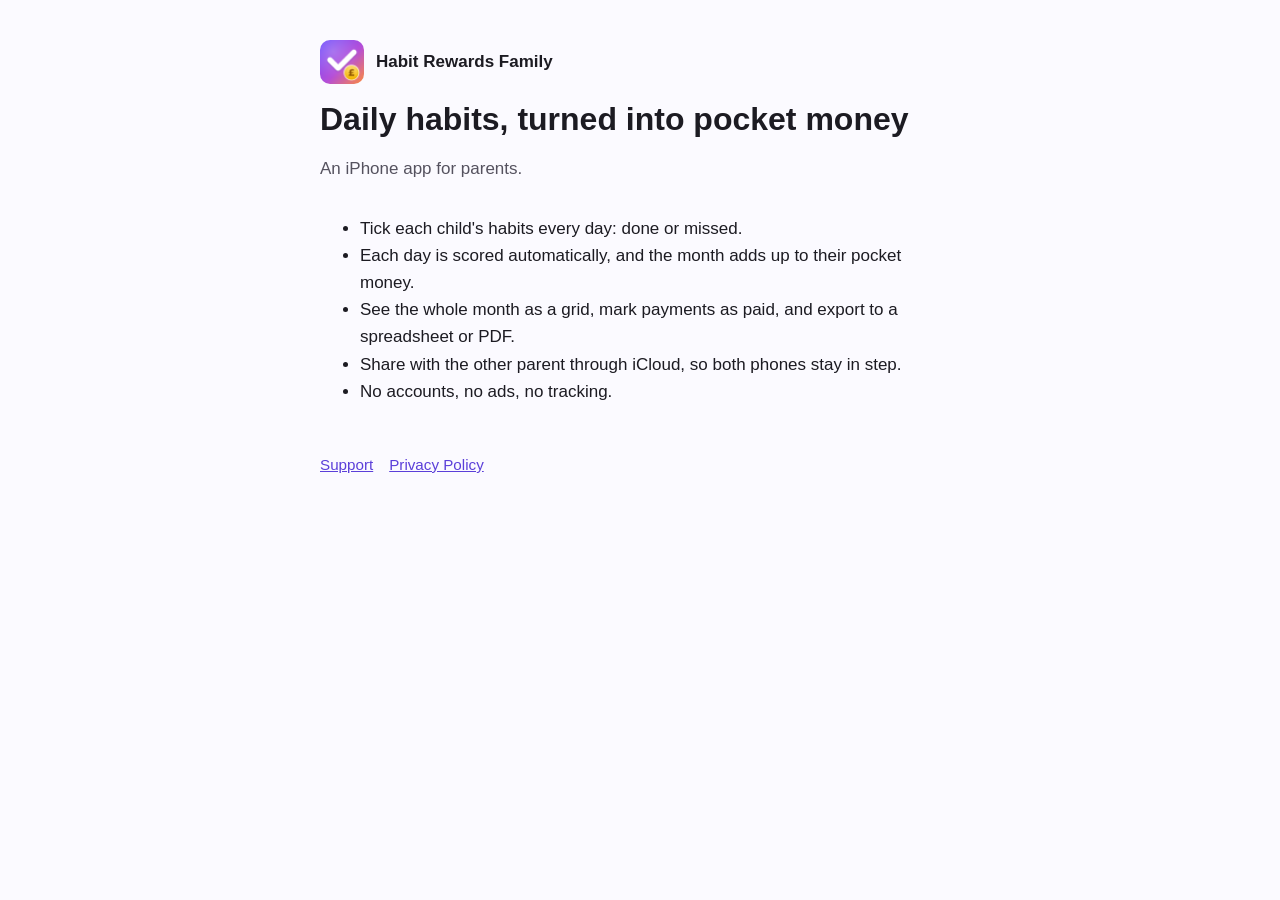
==== docs/index.html @ 582ade09 "Habit Rewards Family 1.0 An iPhone app for parents: daily habits for each child, scored into pocket " ====
<!doctype html>
<html lang="en">
<head>
  <meta charset="utf-8">
  <meta name="viewport" content="width=device-width, initial-scale=1">
  <title>Habit Rewards Family</title>
  <meta name="description" content="Track your children's daily habits and turn them into pocket money. Shared between both parents' iPhones.">
  <link rel="icon" href="icon.png">
  <link rel="stylesheet" href="style.css">
</head>
<body>
<main>
  <header>
    <div class="app"><img src="icon.png" alt="">Habit Rewards Family</div>
    <h1>Daily habits, turned into pocket money</h1>
    <p class="muted">An iPhone app for parents.</p>
  </header>

  <ul>
    <li>Tick each child's habits every day: done or missed.</li>
    <li>Each day is scored automatically, and the month adds up to their pocket money.</li>
    <li>See the whole month as a grid, mark payments as paid, and export to a spreadsheet or PDF.</li>
    <li>Share with the other parent through iCloud, so both phones stay in step.</li>
    <li>No accounts, no ads, no tracking.</li>
  </ul>

  <nav><a href="support.html">Support</a><a href="privacy.html">Privacy Policy</a></nav>
</main>
</body>
</html>
---- docs/style.css ----
:root {
  --bg: #fbfaff;
  --text: #1c1b22;
  --muted: #55525f;
  --accent: #5b3fd9;
  --card: #ffffff;
  --border: #e4e0f0;
  color-scheme: light dark;
}
@media (prefers-color-scheme: dark) {
  :root {
    --bg: #131217;
    --text: #f2f1f6;
    --muted: #b4b1bf;
    --accent: #a995ff;
    --card: #1d1c23;
    --border: #2f2d38;
  }
}
* { box-sizing: border-box; }
body {
  margin: 0;
  background: var(--bg);
  color: var(--text);
  font: 17px/1.6 -apple-system, BlinkMacSystemFont, "Segoe UI", Roboto, Helvetica, Arial, sans-serif;
}
main { max-width: 42rem; margin: 0 auto; padding: 2.5rem 1rem 4rem; }
header { margin-bottom: 2rem; }
header .app { display: flex; align-items: center; gap: .75rem; font-weight: 600; }
header .app img { width: 44px; height: 44px; border-radius: 10px; }
h1 { font-size: 2rem; line-height: 1.2; margin: 1rem 0 .25rem; }
h2 { font-size: 1.25rem; margin: 2rem 0 .5rem; }
p, li { color: var(--text); }
.muted { color: var(--muted); }
a { color: var(--accent); }
.card {
  background: var(--card);
  border: 1px solid var(--border);
  border-radius: 14px;
  padding: 1rem 1.25rem;
  margin: 1rem 0;
}
nav { display: flex; flex-wrap: wrap; gap: 1rem; margin-top: 3rem; font-size: .95rem; }
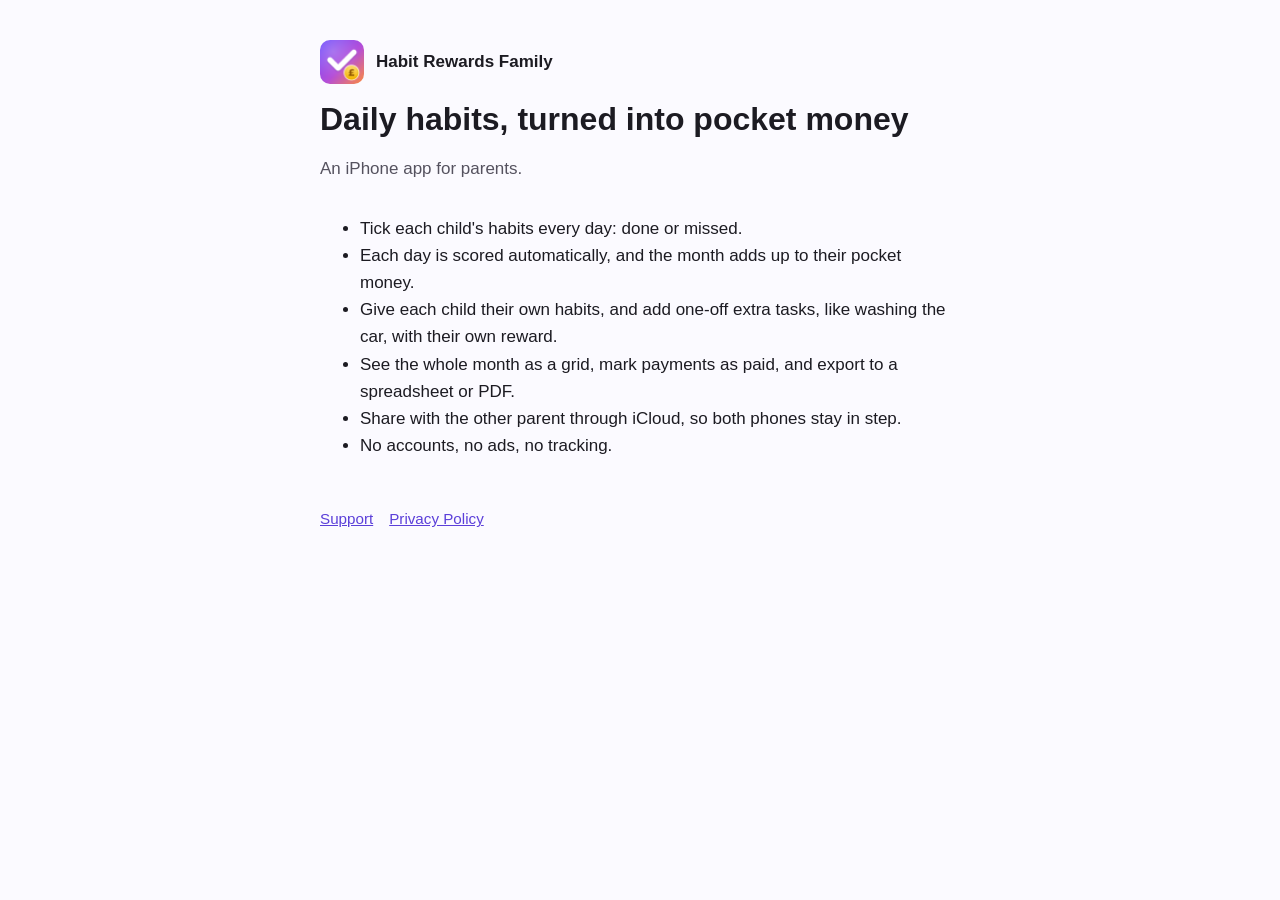
==== commit 3dafb9f4: "Prepare 1.1 for the App Store - Six new screenshots, including extra tasks and a habit for one child" ====
--- a/docs/index.html
+++ b/docs/index.html
@@ -19,6 +19,7 @@
   <ul>
     <li>Tick each child's habits every day: done or missed.</li>
     <li>Each day is scored automatically, and the month adds up to their pocket money.</li>
+    <li>Give each child their own habits, and add one-off extra tasks, like washing the car, with their own reward.</li>
     <li>See the whole month as a grid, mark payments as paid, and export to a spreadsheet or PDF.</li>
     <li>Share with the other parent through iCloud, so both phones stay in step.</li>
     <li>No accounts, no ads, no tracking.</li>
